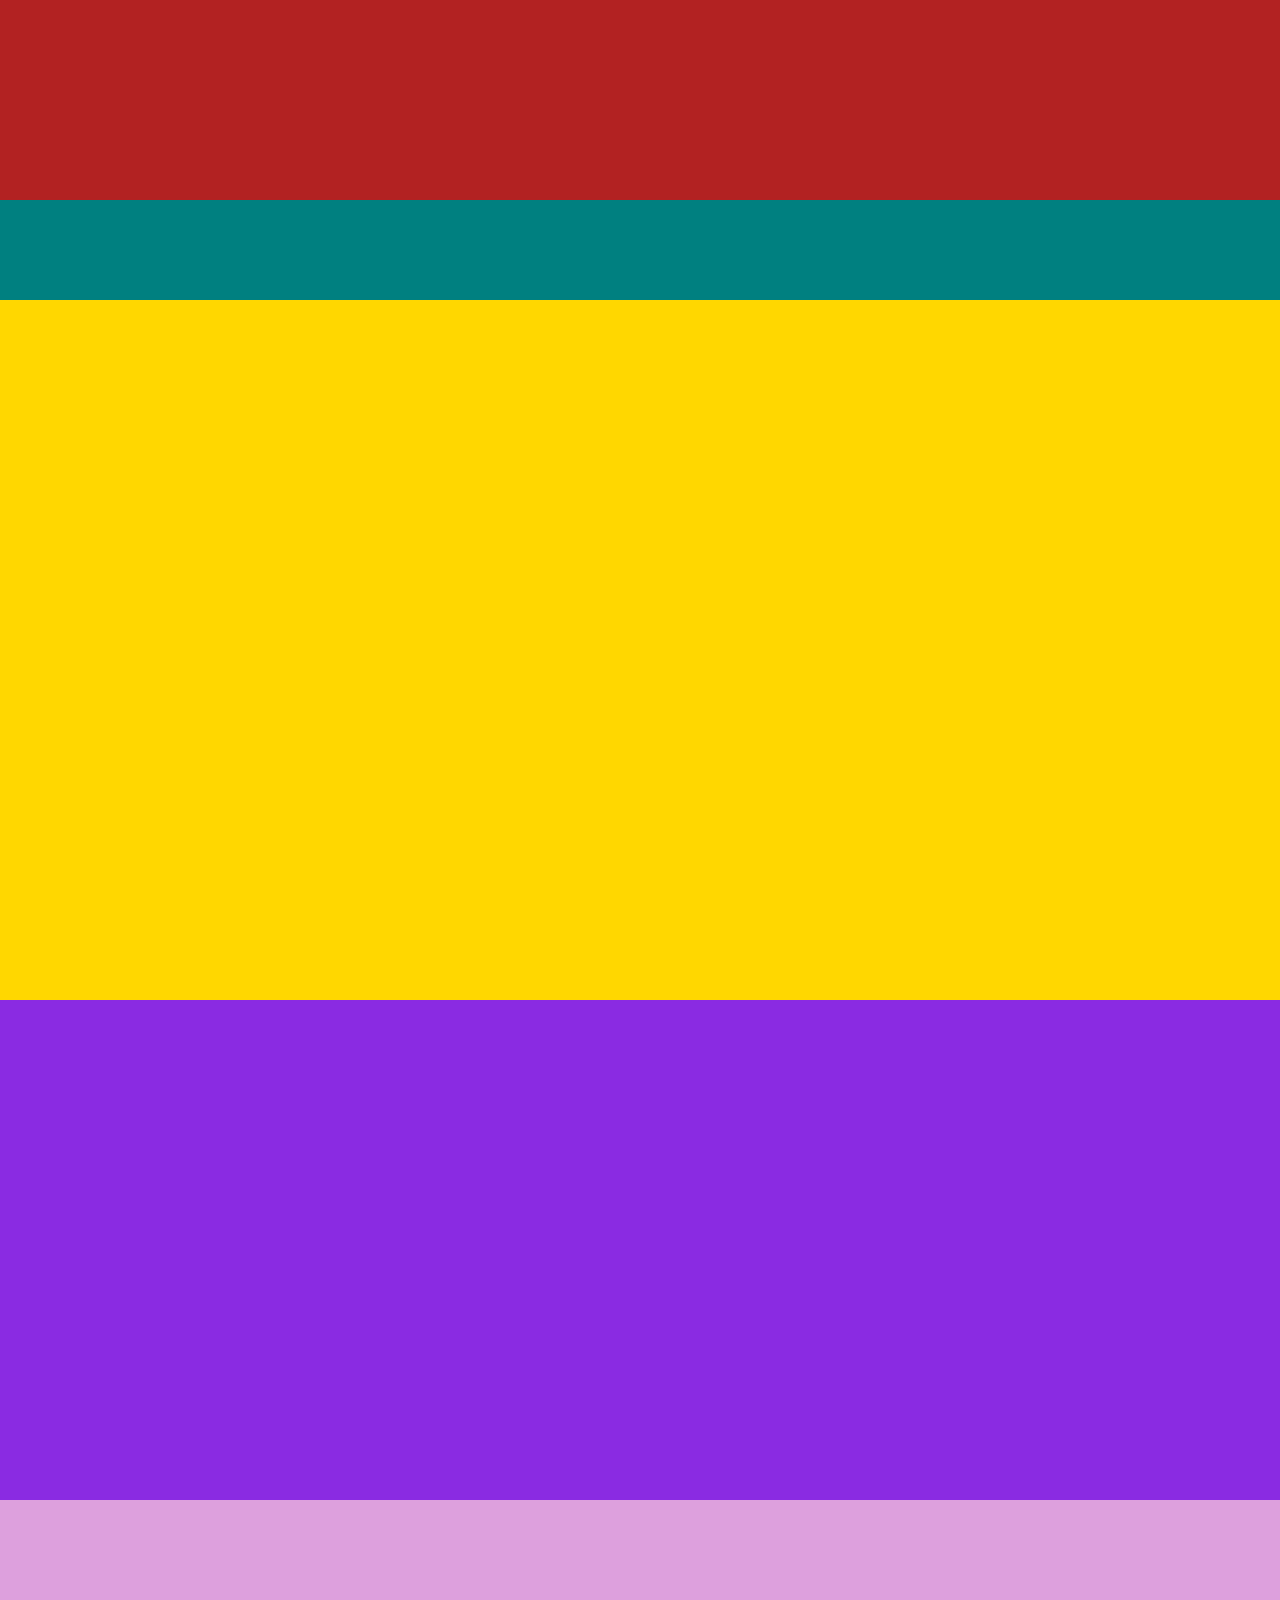
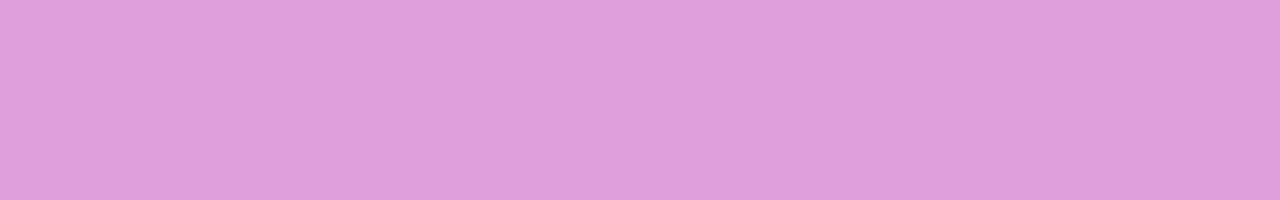
==== index.html @ 6179d512 "Andra lektionen" ====
<!DOCTYPE html>
<html lang="en">
<head>
    <meta charset="UTF-8">
    <meta name="viewport" content="width=device-width, initial-scale=1.0">
    <title>The Marine</title>
    <link rel="stylesheet" href="css/style.css">
</head>
<body>
    <div id="gridwrapper">
        <header class="header"></header>
        <nav class="nav"></nav>
        <article class="article1"></article>
        <article class="article2"></article>
        <footer class="footer"></footer>
    </div>
    
</body>
</html>
---- css/style.css ----
/* Denna fil skall innehålla din CSS kod */
* {
    margin: 0px;
}

#gridwrapper {
    display: grid;
    width: 100vw;
    height: 200vh;
    grid-template-columns: 1fr;
    grid-template-rows: 2fr 1fr 7fr 5fr 3fr;

    grid-template-areas: 
    'he'
    'na'
    'ar1'
    'ar2'
    'fo';
}

.header {
    grid-area: he;
    background: firebrick;
}

.nav {
    grid-area: na;
    background: teal;
}

.article1 {
    grid-area: ar1;
    background: gold;
}

.article2 {
    grid-area: ar2;
    background: blueviolet;
}

.footer {
    grid-area: fo;
    background: plum;
}
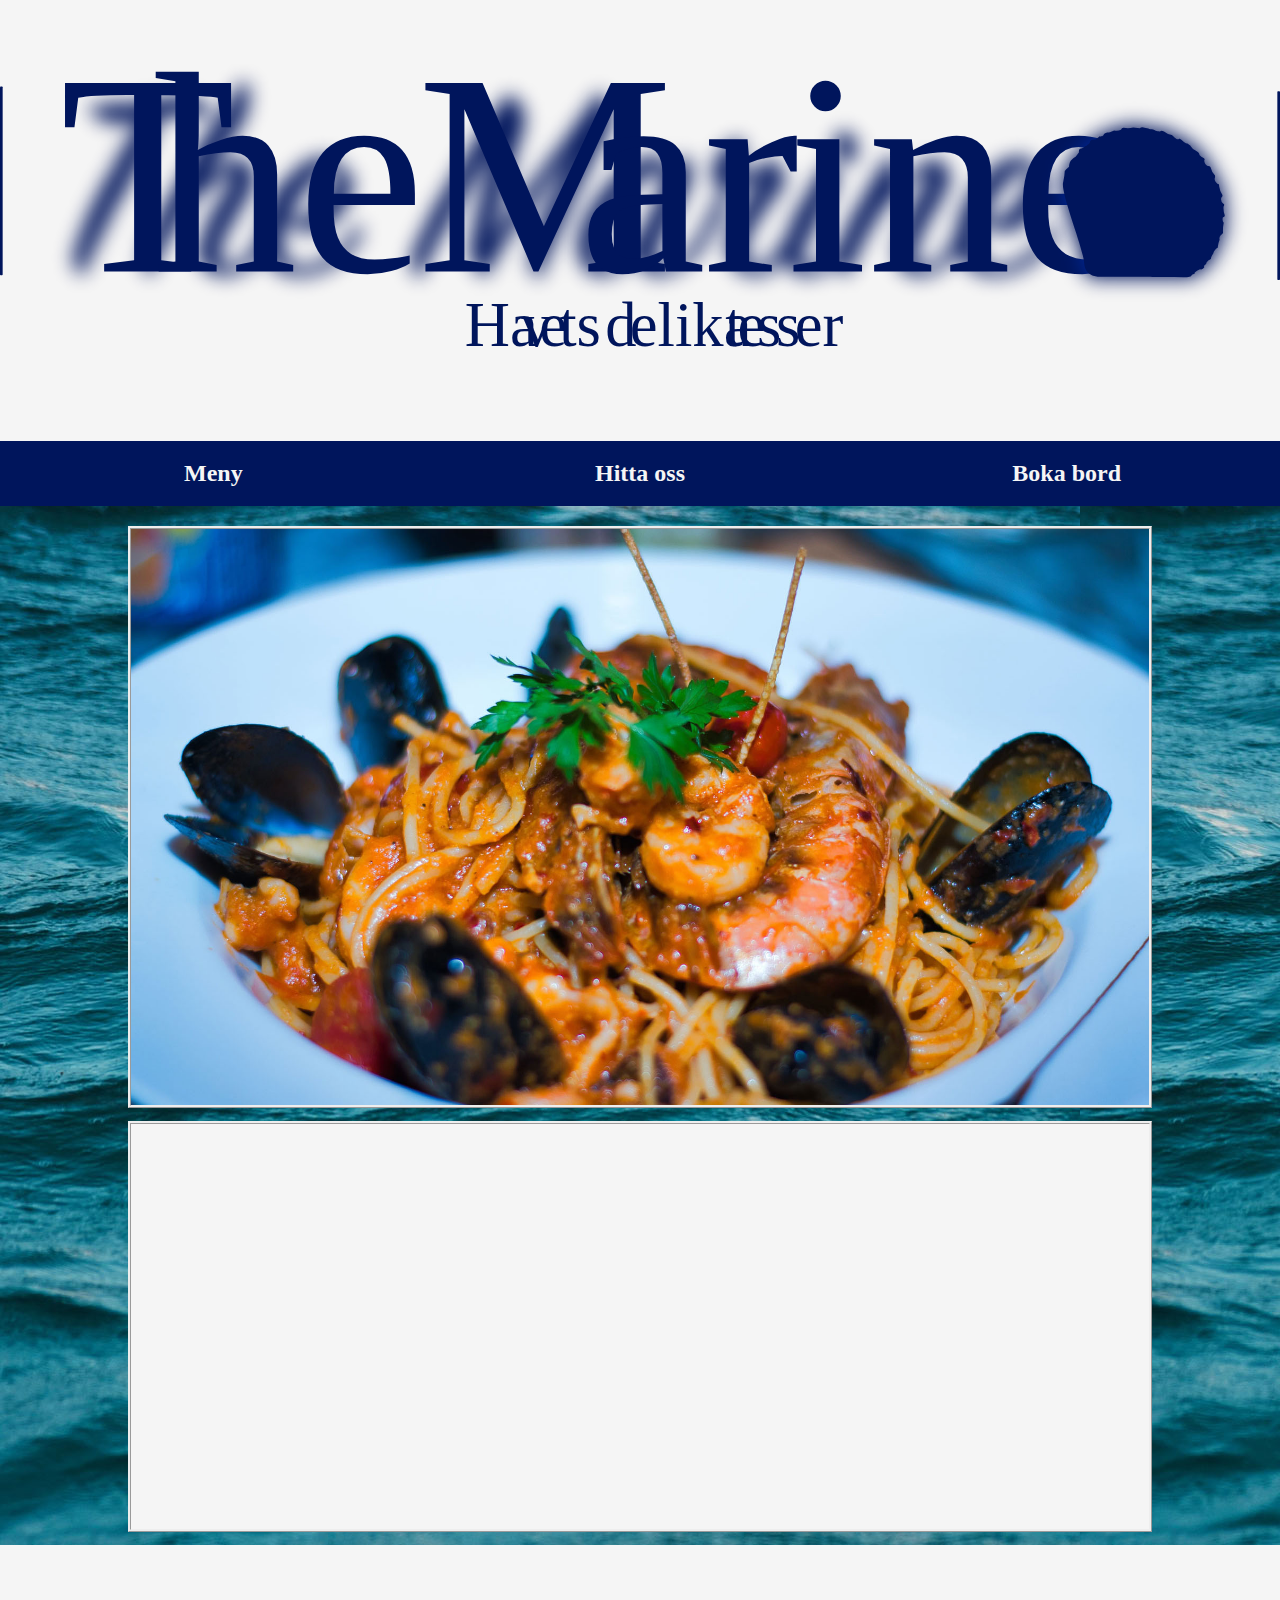
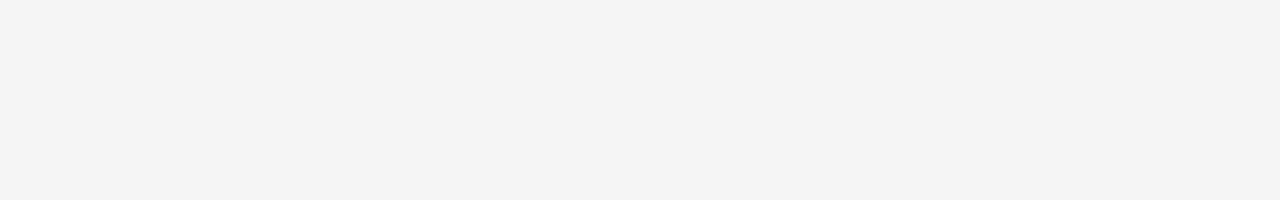
==== commit 508cbba6: "25/11-20" ====
--- a/index.html
+++ b/index.html
@@ -8,10 +8,15 @@
 </head>
 <body>
     <div id="gridwrapper">
-        <header class="header"></header>
-        <nav class="nav"></nav>
+        <header class="header"><img src="img/Logga.svg" height="100%"></header>
+        <nav class="nav">
+            <div class="innernav"><a href="index2.html"><h2> Meny </h2></a></div>
+            <div class="innernav"><a href="index3.html"><h2> Hitta oss</h2></a></div>
+            <div class="innernav"><a href="index4.html"><h2> Boka bord</h2></a></div>
+        </nav>
         <article class="article1"></article>
-        <article class="article2"></article>
+        <article class="article2">
+        </article>
         <footer class="footer"></footer>
     </div>
     
--- a/css/style.css
+++ b/css/style.css
@@ -1,6 +1,10 @@
 /* Denna fil skall innehålla din CSS kod */
 * {
     margin: 0px;
+}
+
+body {
+    background-image: url(../img/hav.jpg);
 }
 
 #gridwrapper {
@@ -19,27 +23,69 @@
 }
 
 .header {
+    display: flex;
     grid-area: he;
-    background: firebrick;
+    background: whitesmoke;
+    justify-content: center;
 }
 
 .nav {
+    display: grid;
+    width: 100vw;
+    height: 100vh;
+    grid-template-columns: 1fr 1fr 1fr;
+    grid-template-rows: 1fr;
     grid-area: na;
-    background: teal;
+    background: rgb(0, 21, 92);
+    height: 65px;
+    font-family: HouseScript; 
+    color: whitesmoke;
+}
+
+.innernav {
+    display: flex;
+    justify-content: center;
+    align-content: center;
+    align-items: center;
+}
+
+a:link {
+    color: whitesmoke;
+    text-decoration: none;
+}
+
+a:visited {
+    color: whitesmoke;
+    text-decoration: none;
+}
+
+a:hover {
+    color: gray;
+    text-decoration: none;
 }
 
 .article1 {
     grid-area: ar1;
-    background: gold;
+    background: powderblue;
+    margin-left: 10%;
+    margin-right: 10%;
+    margin-bottom: 1%;
+    background-image: url(../img/mat.jpg);
+    background-size: 100%;
+    border-style: ridge;
 }
 
 .article2 {
+    display: flex;
     grid-area: ar2;
-    background: blueviolet;
+    background: whitesmoke;
+    margin-left: 10%;
+    margin-right: 10%;
+    margin-bottom: 1%;
+    border-style: ridge;
 }
 
 .footer {
     grid-area: fo;
-    background: plum;
-}
-
+    background: whitesmoke;
+}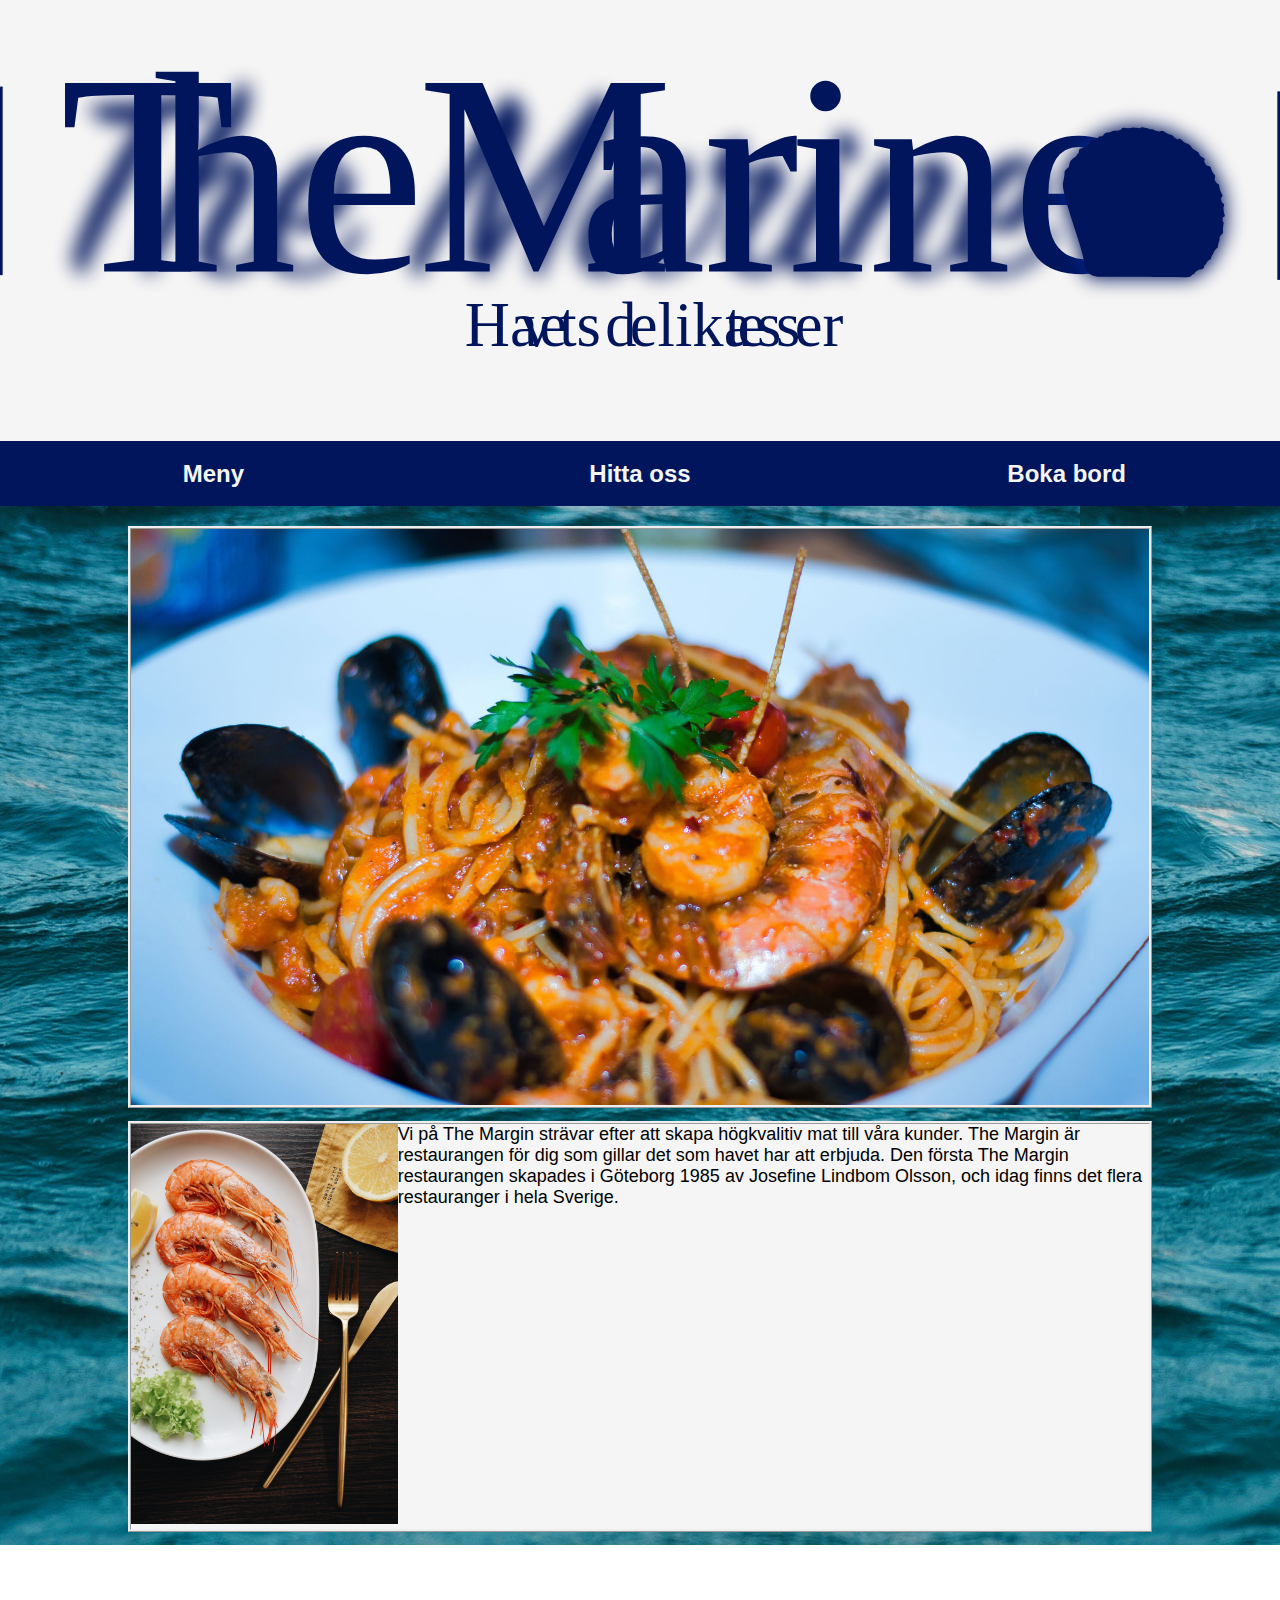
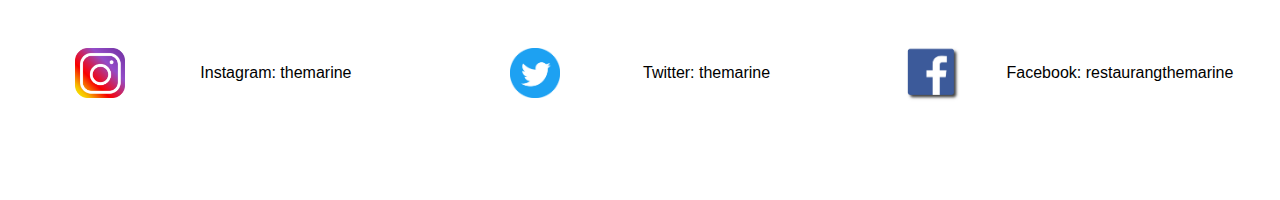
==== commit 1ad58af0: "Klar med första sidan" ====
--- a/index.html
+++ b/index.html
@@ -8,16 +8,25 @@
 </head>
 <body>
     <div id="gridwrapper">
-        <header class="header"><img src="img/Logga.svg" height="100%"></header>
+        <header class="header"><img src="img/Logga.svg" alt="logga" height="100%"></header>
         <nav class="nav">
             <div class="innernav"><a href="index2.html"><h2> Meny </h2></a></div>
             <div class="innernav"><a href="index3.html"><h2> Hitta oss</h2></a></div>
             <div class="innernav"><a href="index4.html"><h2> Boka bord</h2></a></div>
         </nav>
         <article class="article1"></article>
-        <article class="article2">
-        </article>
-        <footer class="footer"></footer>
+        <article class="article2"><img src="img/mat2.jpg" alt="En bild på räkor" height="400px" width="400px">
+            <p> Vi på The Margin strävar efter att skapa högkvalitiv mat till våra kunder.
+        The Margin är restaurangen för dig som gillar det som havet har att erbjuda. 
+        Den första The Margin restaurangen skapades i Göteborg 1985 av Josefine Lindbom Olsson, och idag finns det flera restauranger i hela Sverige. </p></article>
+        <footer class="footer"> 
+            <div class="innerfooter"> <img src="img/Instagram-Icon.png" alt="instagram logga" height="50px" width="50px">
+            <p> Instagram: themarine</p></div> 
+            <div class="innerfooter"> <img src="img/Twitter-Icon.png" alt="Twitter logga" height="50px" width="50px"> 
+            <p> Twitter: themarine</p></div>
+            <div class="innerfooter"> <img src="img/facebook-Icon.png" alt="Facebook logga" height="60px" width="60px">
+            <p> Facebook: restaurangthemarine</p></div>
+        </footer>
     </div>
     
 </body>
--- a/css/style.css
+++ b/css/style.css
@@ -38,7 +38,7 @@
     grid-area: na;
     background: rgb(0, 21, 92);
     height: 65px;
-    font-family: HouseScript; 
+    font-family: Impact, Haettenschweiler, 'Arial Narrow Bold', sans-serif; 
     color: whitesmoke;
 }
 
@@ -83,9 +83,21 @@
     margin-right: 10%;
     margin-bottom: 1%;
     border-style: ridge;
+    font-family: Impact, Haettenschweiler, 'Arial Narrow Bold', sans-serif; 
+    font-size: large;
 }
 
 .footer {
+    display: grid;
     grid-area: fo;
-    background: whitesmoke;
+    background: white;
+    grid-template-columns: 1fr 1fr 1fr;
+    grid-template-rows: 1fr;
+}
+
+.innerfooter {
+    display: flex;
+    justify-content: space-evenly;
+    align-items: center;
+    font-family: Impact, Haettenschweiler, 'Arial Narrow Bold', sans-serif;
 }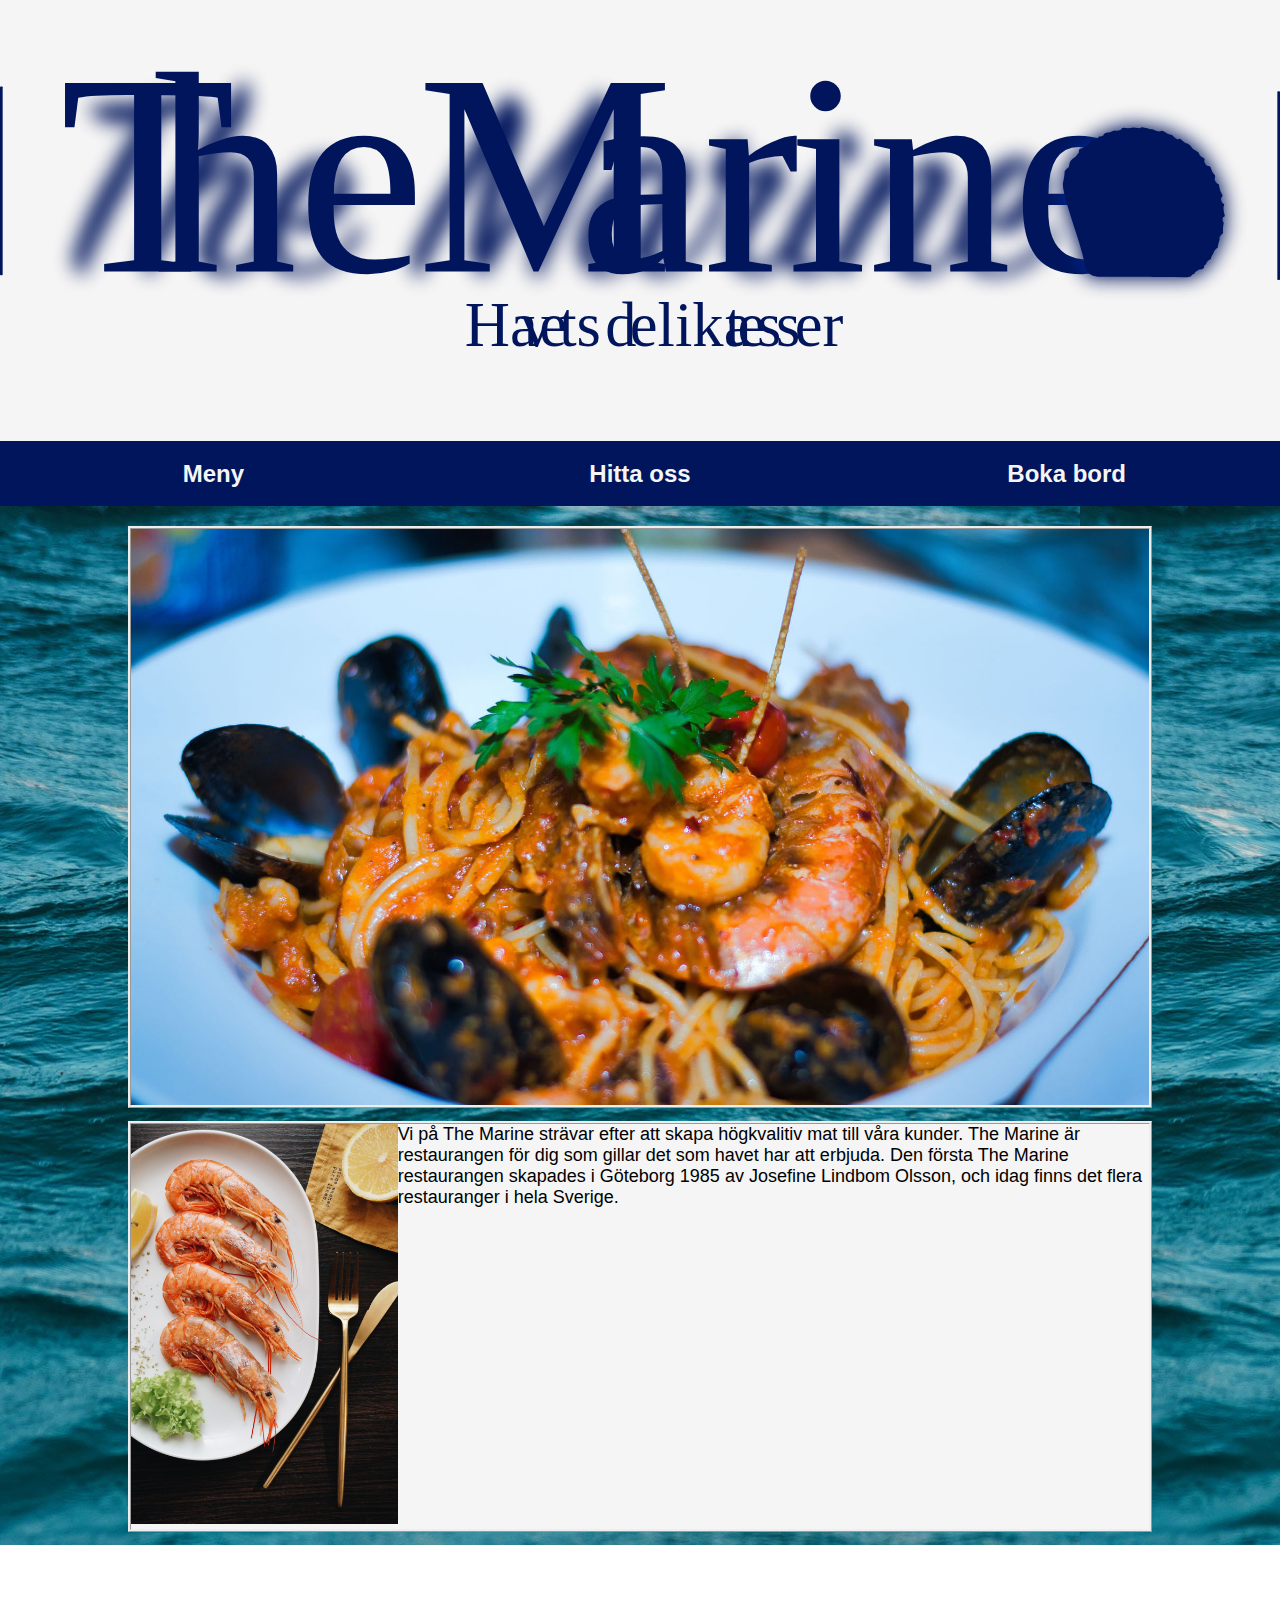
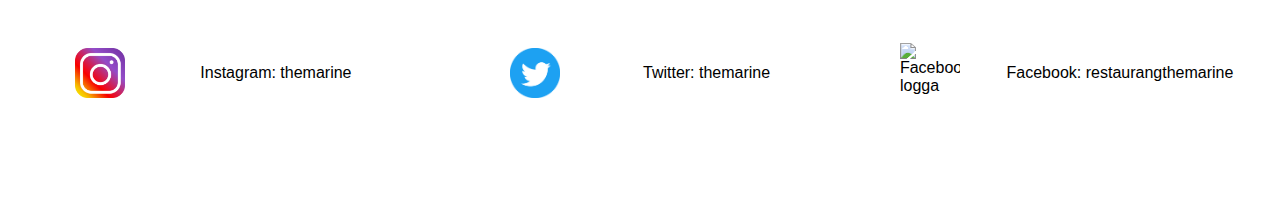
==== commit 016d1be0: "lektion 5" ====
--- a/index.html
+++ b/index.html
@@ -16,9 +16,10 @@
         </nav>
         <article class="article1"></article>
         <article class="article2"><img src="img/mat2.jpg" alt="En bild på räkor" height="400px" width="400px">
-            <p> Vi på The Margin strävar efter att skapa högkvalitiv mat till våra kunder.
-        The Margin är restaurangen för dig som gillar det som havet har att erbjuda. 
-        Den första The Margin restaurangen skapades i Göteborg 1985 av Josefine Lindbom Olsson, och idag finns det flera restauranger i hela Sverige. </p></article>
+            <p class="themarine"> Vi på The Marine strävar efter att skapa högkvalitiv mat till våra kunder.
+        The Marine är restaurangen för dig som gillar det som havet har att erbjuda. 
+        Den första The Marine restaurangen skapades i Göteborg 1985 av Josefine Lindbom Olsson, och idag finns det flera restauranger i hela Sverige.</p>
+    </article>
         <footer class="footer"> 
             <div class="innerfooter"> <img src="img/Instagram-Icon.png" alt="instagram logga" height="50px" width="50px">
             <p> Instagram: themarine</p></div> 
--- a/css/style.css
+++ b/css/style.css
@@ -66,7 +66,6 @@
 
 .article1 {
     grid-area: ar1;
-    background: powderblue;
     margin-left: 10%;
     margin-right: 10%;
     margin-bottom: 1%;
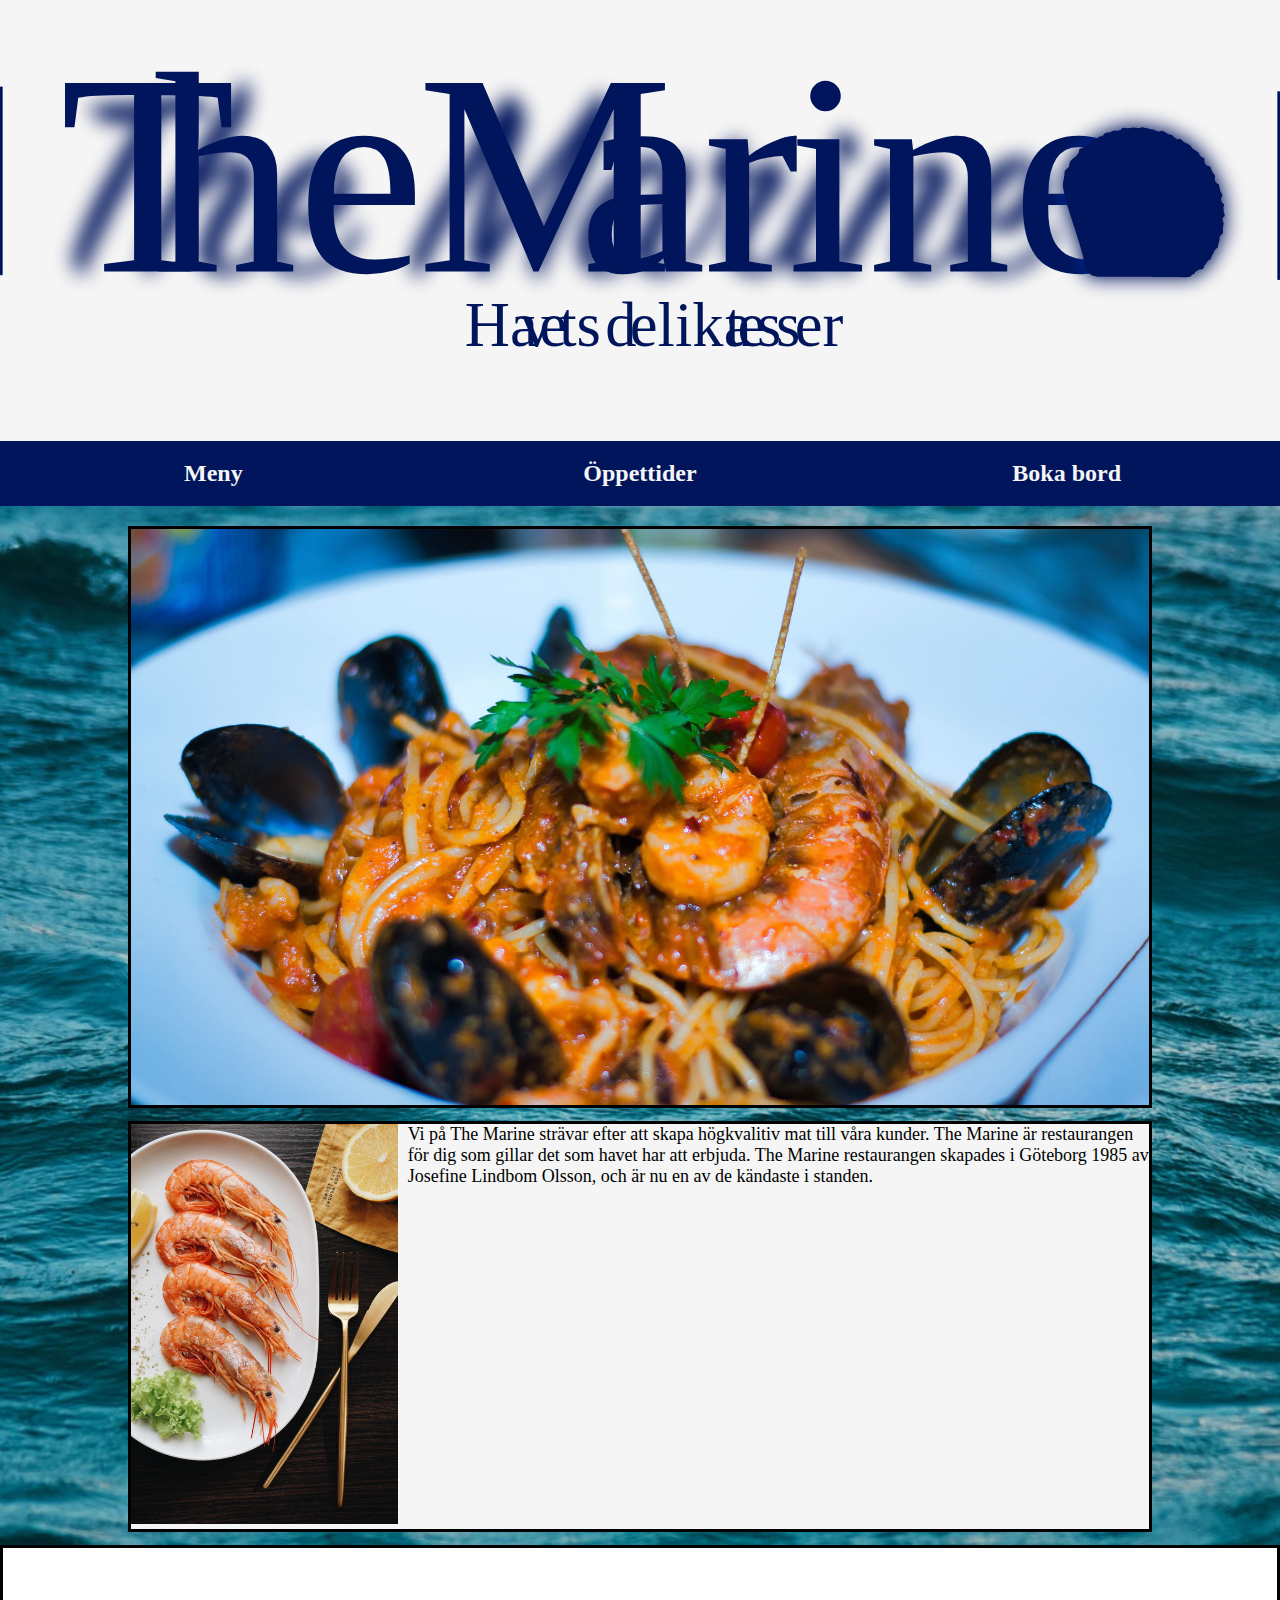
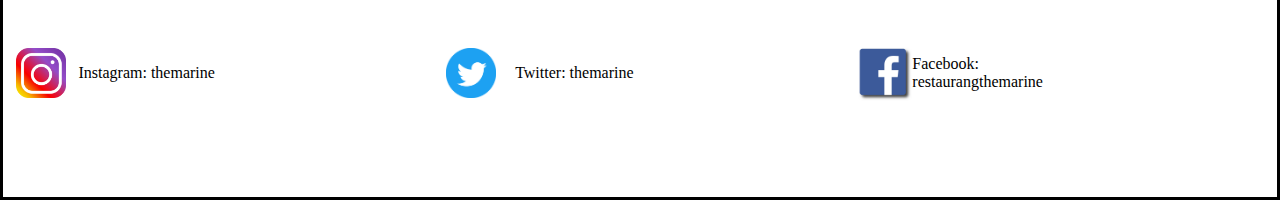
==== commit ee206f41: "Nästan klar" ====
--- a/index.html
+++ b/index.html
@@ -11,21 +11,21 @@
         <header class="header"><img src="img/Logga.svg" alt="logga" height="100%"></header>
         <nav class="nav">
             <div class="innernav"><a href="index2.html"><h2> Meny </h2></a></div>
-            <div class="innernav"><a href="index3.html"><h2> Hitta oss</h2></a></div>
+            <div class="innernav"><a href="index3.html"><h2> Öppettider</h2></a></div>
             <div class="innernav"><a href="index4.html"><h2> Boka bord</h2></a></div>
         </nav>
         <article class="article1"></article>
         <article class="article2"><img src="img/mat2.jpg" alt="En bild på räkor" height="400px" width="400px">
             <p class="themarine"> Vi på The Marine strävar efter att skapa högkvalitiv mat till våra kunder.
         The Marine är restaurangen för dig som gillar det som havet har att erbjuda. 
-        Den första The Marine restaurangen skapades i Göteborg 1985 av Josefine Lindbom Olsson, och idag finns det flera restauranger i hela Sverige.</p>
+        The Marine restaurangen skapades i Göteborg 1985 av Josefine Lindbom Olsson, och är nu en av de kändaste i standen.</p>
     </article>
         <footer class="footer"> 
             <div class="innerfooter"> <img src="img/Instagram-Icon.png" alt="instagram logga" height="50px" width="50px">
             <p> Instagram: themarine</p></div> 
             <div class="innerfooter"> <img src="img/Twitter-Icon.png" alt="Twitter logga" height="50px" width="50px"> 
             <p> Twitter: themarine</p></div>
-            <div class="innerfooter"> <img src="img/facebook-Icon.png" alt="Facebook logga" height="60px" width="60px">
+            <div class="innerfooter"> <img src="img/facebook-Icon.jpg" alt="Facebook logga" height="60px" width="60px">
             <p> Facebook: restaurangthemarine</p></div>
         </footer>
     </div>
--- a/css/style.css
+++ b/css/style.css
@@ -1,10 +1,18 @@
 /* Denna fil skall innehålla din CSS kod */
 * {
     margin: 0px;
+    font-family: montserrat;
 }
 
 body {
     background-image: url(../img/hav.jpg);
+    background-size: 100vw;
+    background-repeat: no-repeat;
+}
+
+@font-face {
+    font-family: montserrat;
+    src: url(Montserrat-Light.ttf);
 }
 
 #gridwrapper {
@@ -38,7 +46,6 @@
     grid-area: na;
     background: rgb(0, 21, 92);
     height: 65px;
-    font-family: Impact, Haettenschweiler, 'Arial Narrow Bold', sans-serif; 
     color: whitesmoke;
 }
 
@@ -71,7 +78,7 @@
     margin-bottom: 1%;
     background-image: url(../img/mat.jpg);
     background-size: 100%;
-    border-style: ridge;
+    border-style: solid;
 }
 
 .article2 {
@@ -81,9 +88,12 @@
     margin-left: 10%;
     margin-right: 10%;
     margin-bottom: 1%;
-    border-style: ridge;
-    font-family: Impact, Haettenschweiler, 'Arial Narrow Bold', sans-serif; 
+    border-style: solid; 
     font-size: large;
+}
+
+.themarine {
+    margin-left: 10px;
 }
 
 .footer {
@@ -92,11 +102,12 @@
     background: white;
     grid-template-columns: 1fr 1fr 1fr;
     grid-template-rows: 1fr;
+    border: solid;
 }
 
 .innerfooter {
     display: flex;
     justify-content: space-evenly;
     align-items: center;
-    font-family: Impact, Haettenschweiler, 'Arial Narrow Bold', sans-serif;
+    margin-right: 200px;
 }